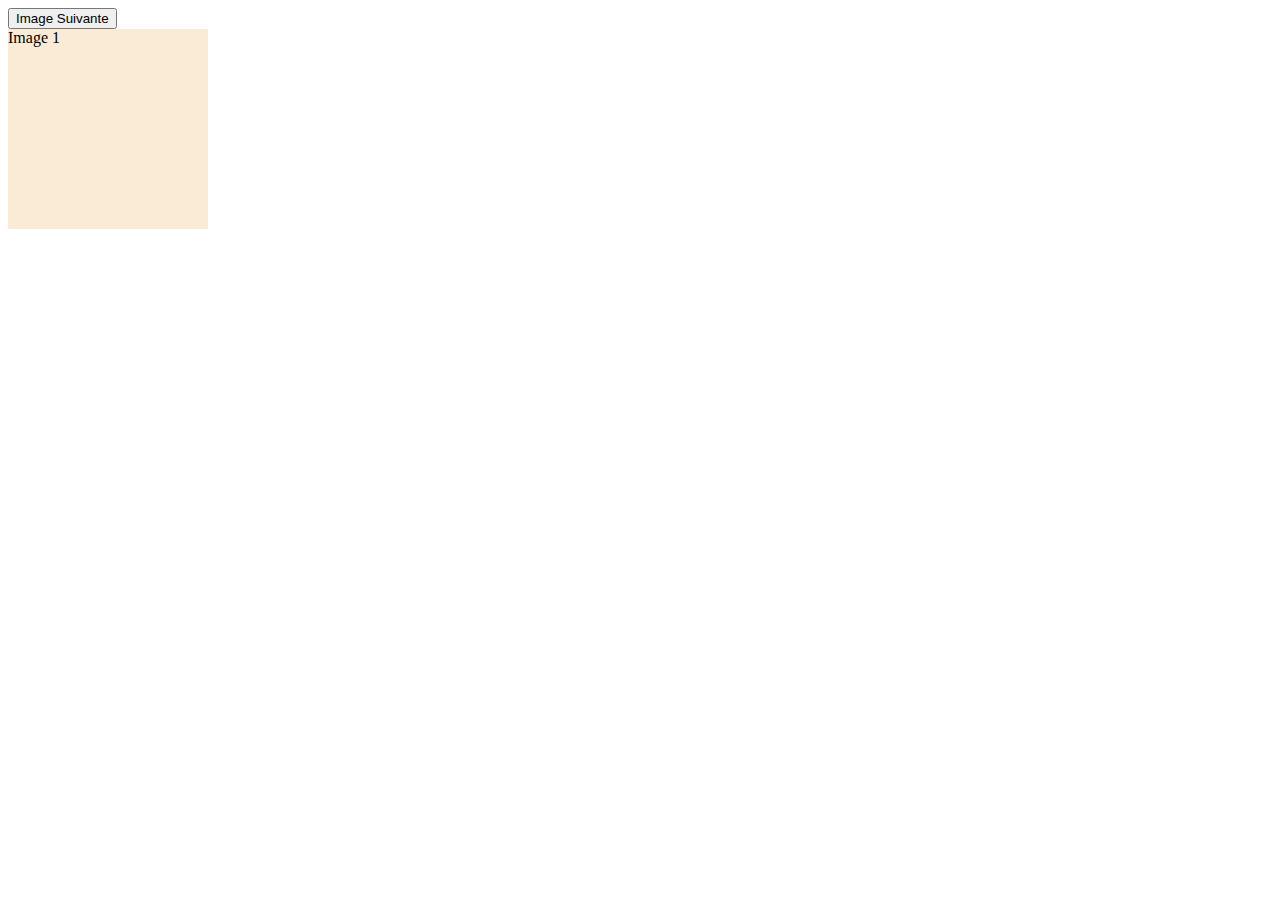
==== pages/carousel.html @ 77384a58 "feat: put in place base html and css for carousel" ====
<!DOCTYPE html>
<html lang="fr"><head>
    <meta charset="UTF-8">
    <meta name="viewport" content="width=device-width, initial-scale=1.0">
    <title>Carousel</title>
    <script src="../script/carousel.js" defer></script>
    <link href="../style/carousel.css" rel="stylesheet">
</head>
<body>
        <main>
            <button>Image Suivante</button>
            <div>
                Image 1
            </div>
        </main>
</body>
</html>
---- style/carousel.css ----
div {
    height: 200px;
    width: 200px;
    background-color: antiquewhite;
    border-width: 3px;
}
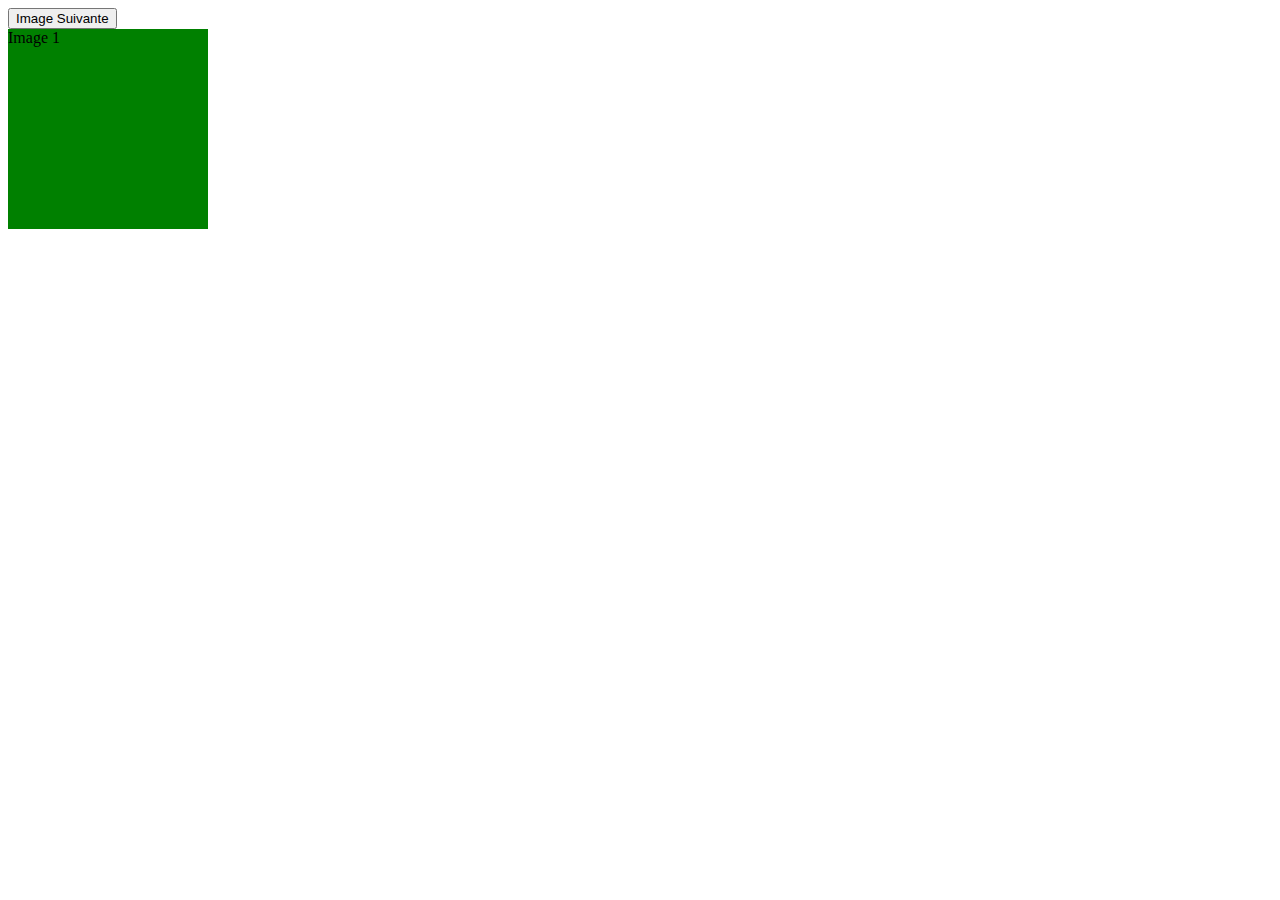
==== commit b3bfbaf4: "feat: basic function for looping between background colour of a div on button press" ====
--- a/pages/carousel.html
+++ b/pages/carousel.html
@@ -8,10 +8,12 @@
 </head>
 <body>
         <main>
-            <button>Image Suivante</button>
-            <div>
+            <button onclick="nextImage()">Image Suivante</button>
+            <section id="container">
+            <div id="content">
                 Image 1
             </div>
+            </section>
         </main>
 </body>
 </html>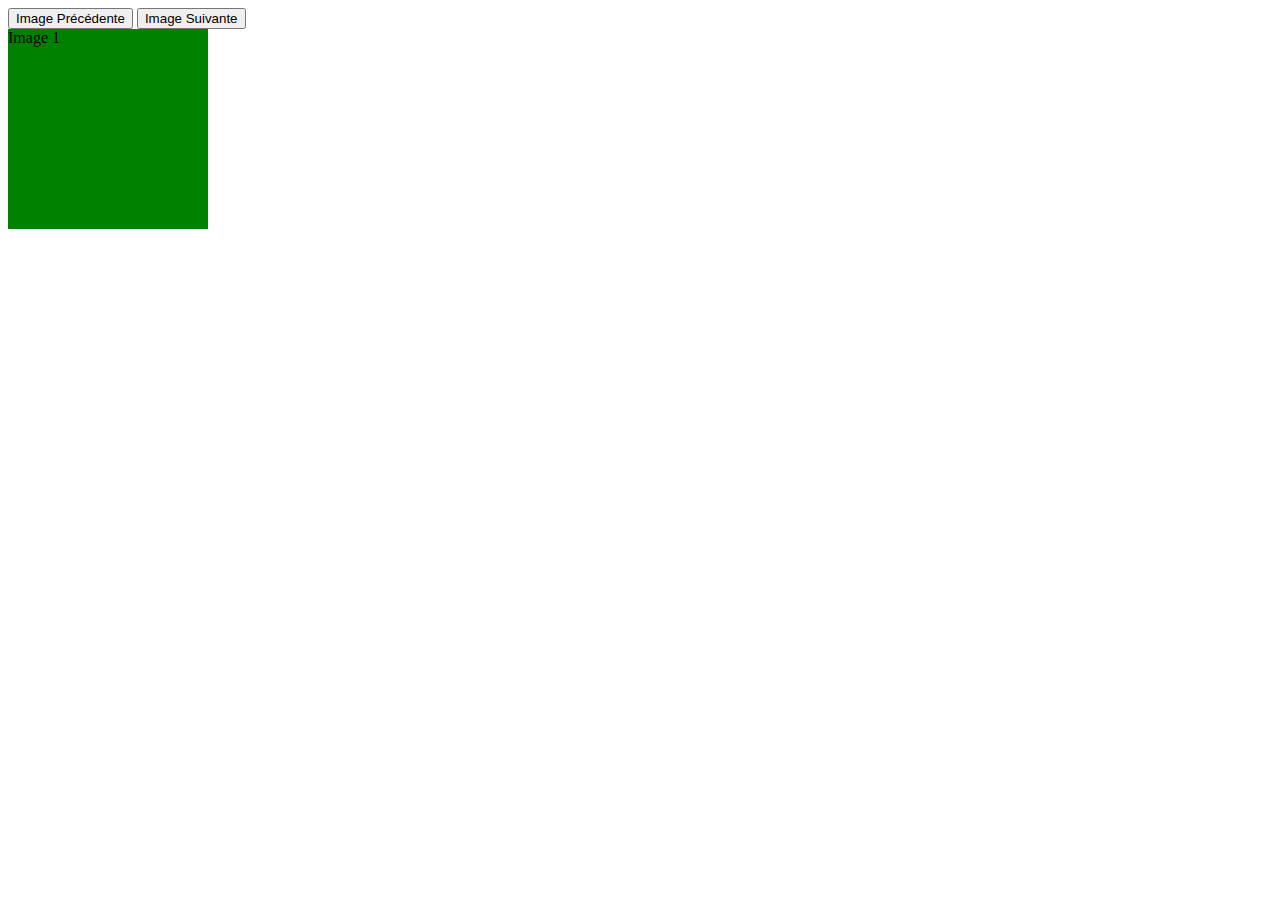
==== commit dcd85748: "feat: added button to reach previous image" ====
--- a/pages/carousel.html
+++ b/pages/carousel.html
@@ -8,6 +8,7 @@
 </head>
 <body>
         <main>
+            <button onclick="prevImage()">Image Précédente</button>
             <button onclick="nextImage()">Image Suivante</button>
             <section id="container">
             <div id="content">
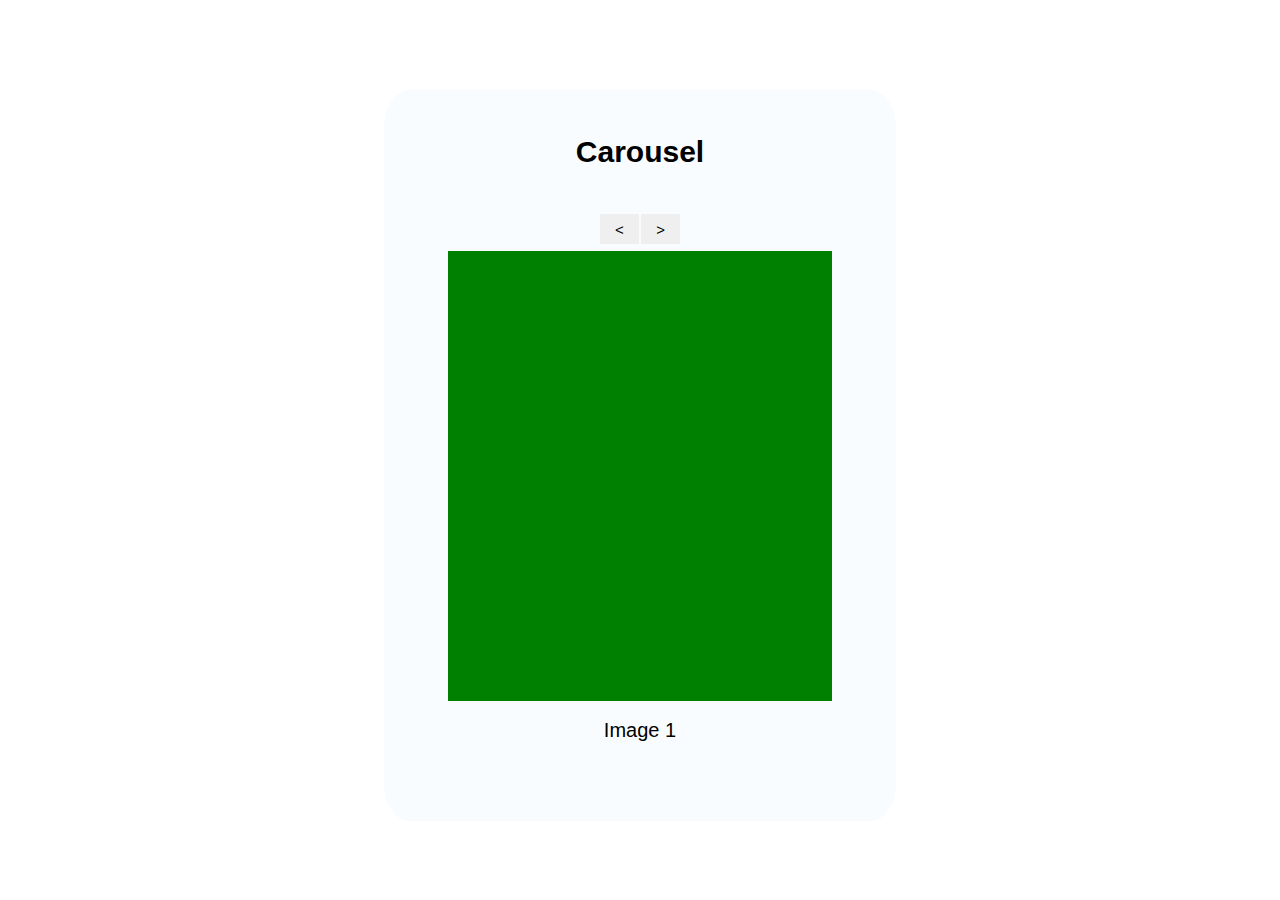
==== commit 9fc37e22: "style: basic style laid down for carousel" ====
--- a/pages/carousel.html
+++ b/pages/carousel.html
@@ -8,12 +8,18 @@
 </head>
 <body>
         <main>
-            <button onclick="prevImage()">Image Précédente</button>
-            <button onclick="nextImage()">Image Suivante</button>
+            <h1>Carousel</h1>
+            <section>
+                <button onclick="prevImage()"> &#60; </button>
+                <button onclick="nextImage()"> &#62; </button>
+            </section>
             <section id="container">
             <div id="content">
+                
+            </div>
+            <p>
                 Image 1
-            </div>
+            </p>
             </section>
         </main>
 </body>
--- a/style/carousel.css
+++ b/style/carousel.css
@@ -1,6 +1,51 @@
+* {
+    font-size: 10px;
+    margin: 0;
+    padding: 0;
+    border: 0;
+    font-family: sans-serif;
+    text-align: center;
+}
+
+main {
+    display: flex;
+    flex-direction: column;
+    align-items: stretch;
+    justify-content: center;
+    margin-left: 30vw;
+    padding-left: 5vw;
+    margin-right: 30vw;
+    padding-right: 5vw;
+    margin-top: 10vh;
+    padding-top: 5vh;
+    padding-bottom: 8vh;
+    background-color: rgb(249, 252, 255);
+    border-radius: 5%;
+}
+
+h1 {
+    font-size: 3rem;
+    margin-bottom: 5vh;
+}
+
+button {
+    height: 30px;
+    font-size: 1.5rem;
+    width: 3vw;
+}
+
+section {
+    margin-bottom: 0.8vh;
+}
+
+
 div {
-    height: 200px;
-    width: 200px;
+    height: 50vh;
     background-color: antiquewhite;
     border-width: 3px;
+}
+
+p {
+    font-size: 2rem;
+    margin-top: 2vh;
 }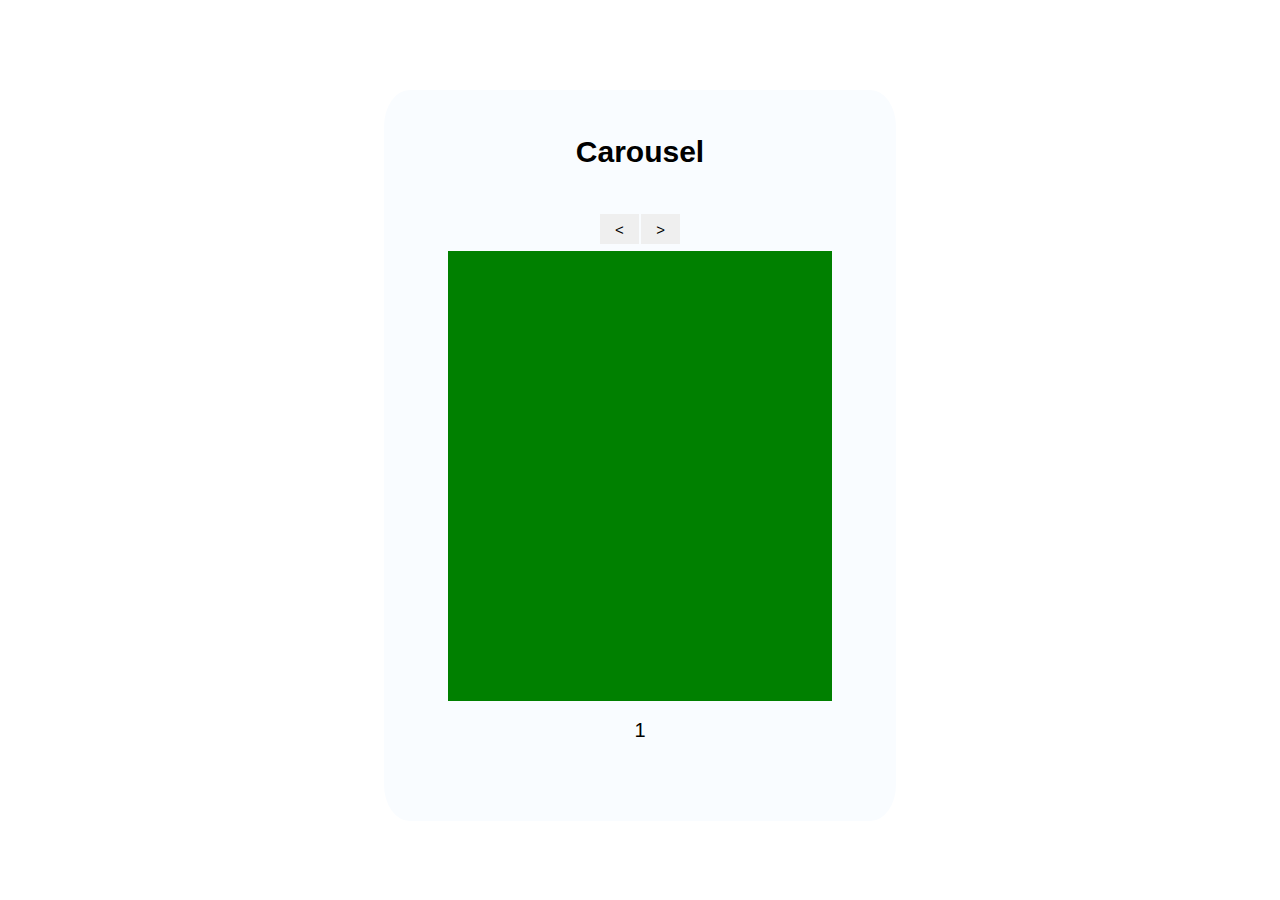
==== commit 4aeca4e6: "refacto: nest lists for cleaner code" ====
--- a/pages/carousel.html
+++ b/pages/carousel.html
@@ -18,7 +18,7 @@
                 
             </div>
             <p>
-                Image 1
+                1
             </p>
             </section>
         </main>
--- a/style/carousel.css
+++ b/style/carousel.css
@@ -41,7 +41,7 @@
 
 div {
     height: 50vh;
-    background-color: antiquewhite;
+    background-color: green;
     border-width: 3px;
 }
 
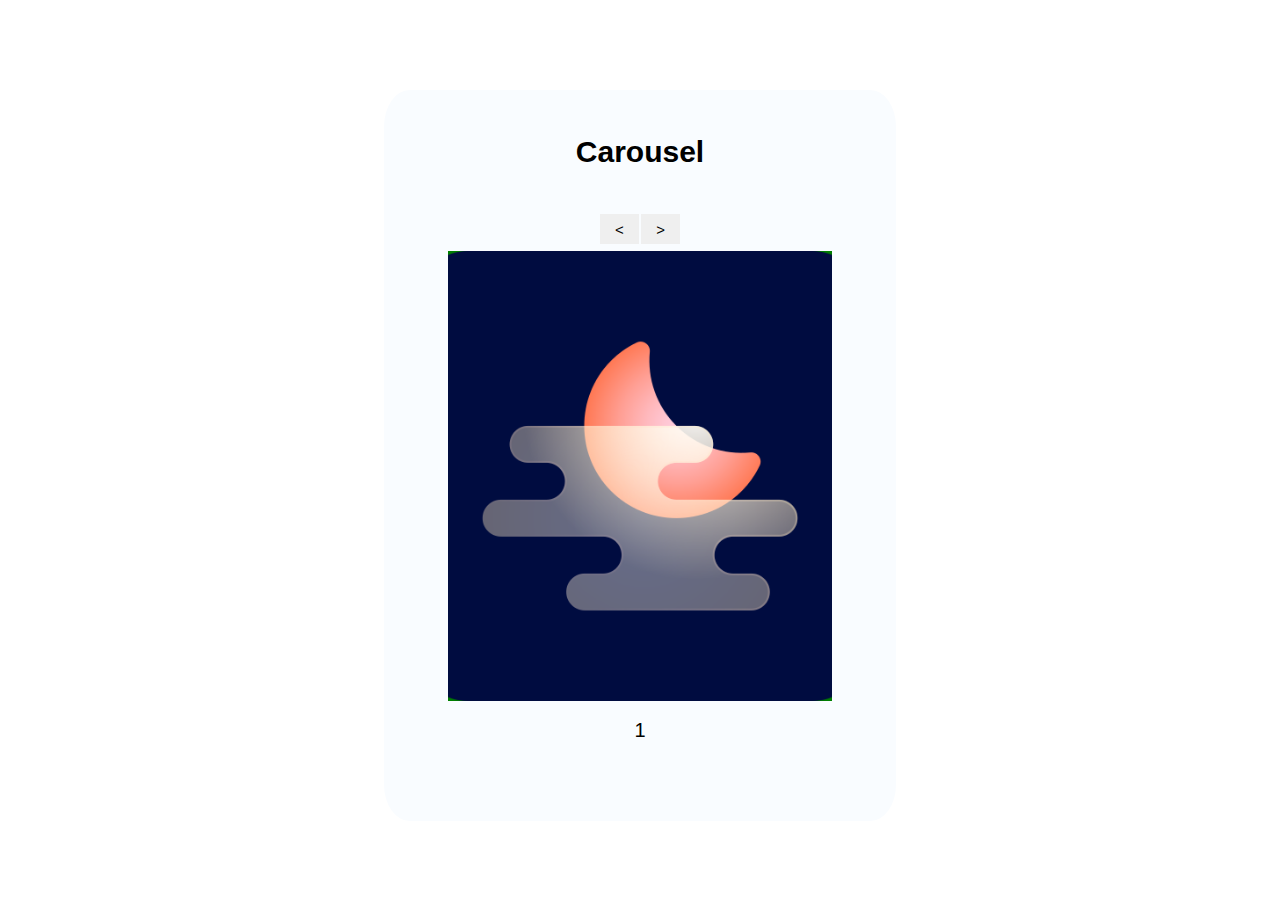
==== commit a8e4d67a: "feat: replace coloured divs by images" ====
--- a/pages/carousel.html
+++ b/pages/carousel.html
@@ -14,7 +14,7 @@
                 <button onclick="nextImage()"> &#62; </button>
             </section>
             <section id="container">
-            <div id="content">
+            <div id="content" class="image1">
                 
             </div>
             <p>
--- a/style/carousel.css
+++ b/style/carousel.css
@@ -48,4 +48,28 @@
 p {
     font-size: 2rem;
     margin-top: 2vh;
+}
+
+.image1,
+.image2,
+.image3,
+.image4 {
+    background-position: center;
+    background-size: cover;
+}
+
+.image1 {
+    background-image: url(../res/hazy-night.png);
+}
+
+.image2 {
+    background-image: url(../res/mixed-precipitation.png);
+}
+
+.image3 {
+    background-image: url(../res/moon.png);
+}
+
+.image4 {
+    background-image: url(../res/mostly-sunny.png);
 }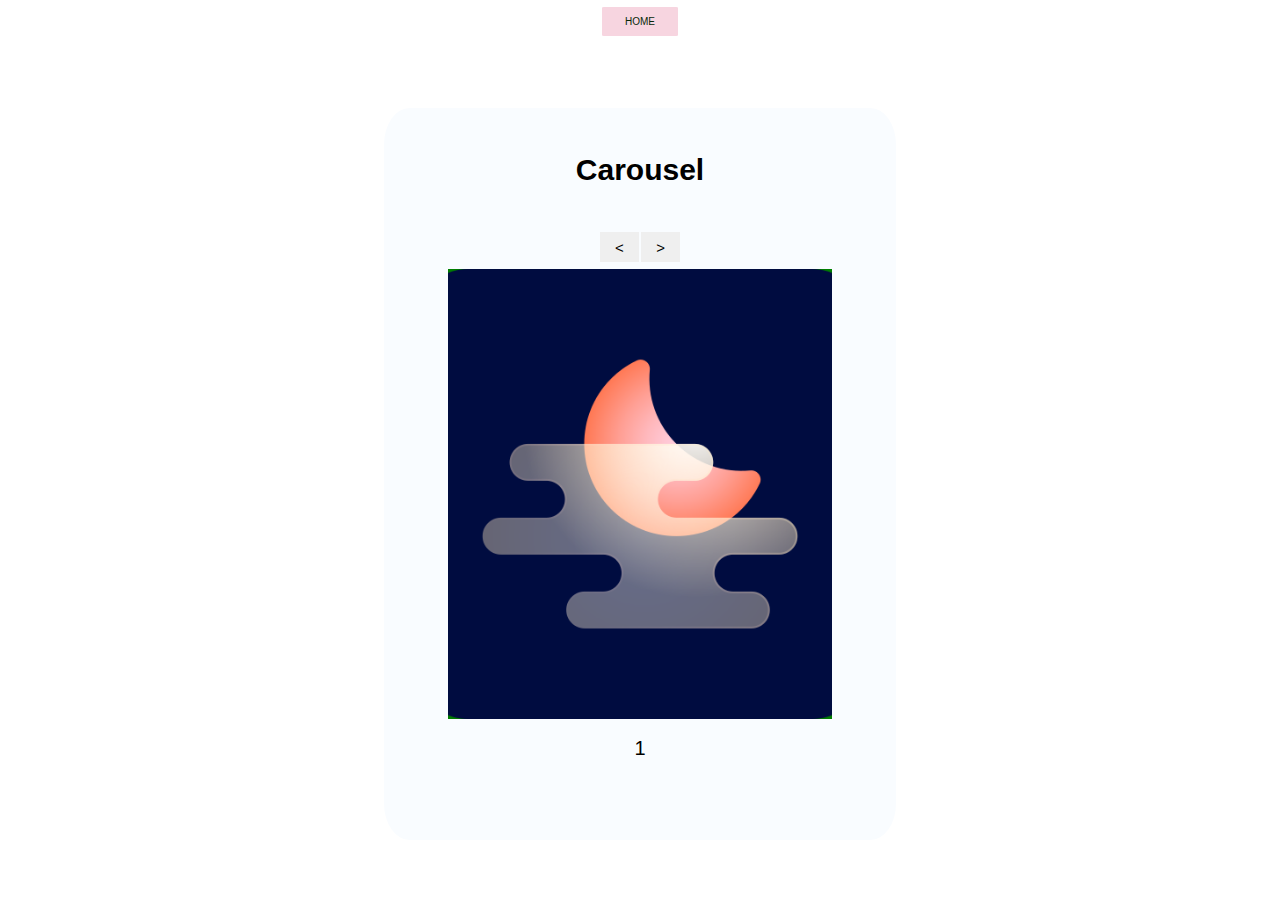
==== commit d7a1f0ff: "feat: add home button to pages" ====
--- a/pages/carousel.html
+++ b/pages/carousel.html
@@ -7,6 +7,9 @@
     <link href="../style/carousel.css" rel="stylesheet">
 </head>
 <body>
+    <a href="../index.html">
+        HOME
+    </a>
         <main>
             <h1>Carousel</h1>
             <section>
--- a/style/carousel.css
+++ b/style/carousel.css
@@ -5,6 +5,25 @@
     border: 0;
     font-family: sans-serif;
     text-align: center;
+}
+
+a {
+    font-size: 1rem;
+    color: rgb(6, 41, 8);
+    text-decoration: none;
+    display: block;
+    background-color: rgb(247, 213, 224);
+    margin: 47vw;
+    margin-top: 0.8vh;
+    margin-bottom: 0.2vh;
+    padding-top: 1vh;
+    padding-bottom: 1vh;
+    border-radius: 2.5%;
+}
+a:hover {
+    background-color: rgb(45, 24, 94);
+    color: white;
+    font-weight: bolder;
 }
 
 main {
@@ -16,7 +35,7 @@
     padding-left: 5vw;
     margin-right: 30vw;
     padding-right: 5vw;
-    margin-top: 10vh;
+    margin-top: 8vh;
     padding-top: 5vh;
     padding-bottom: 8vh;
     background-color: rgb(249, 252, 255);
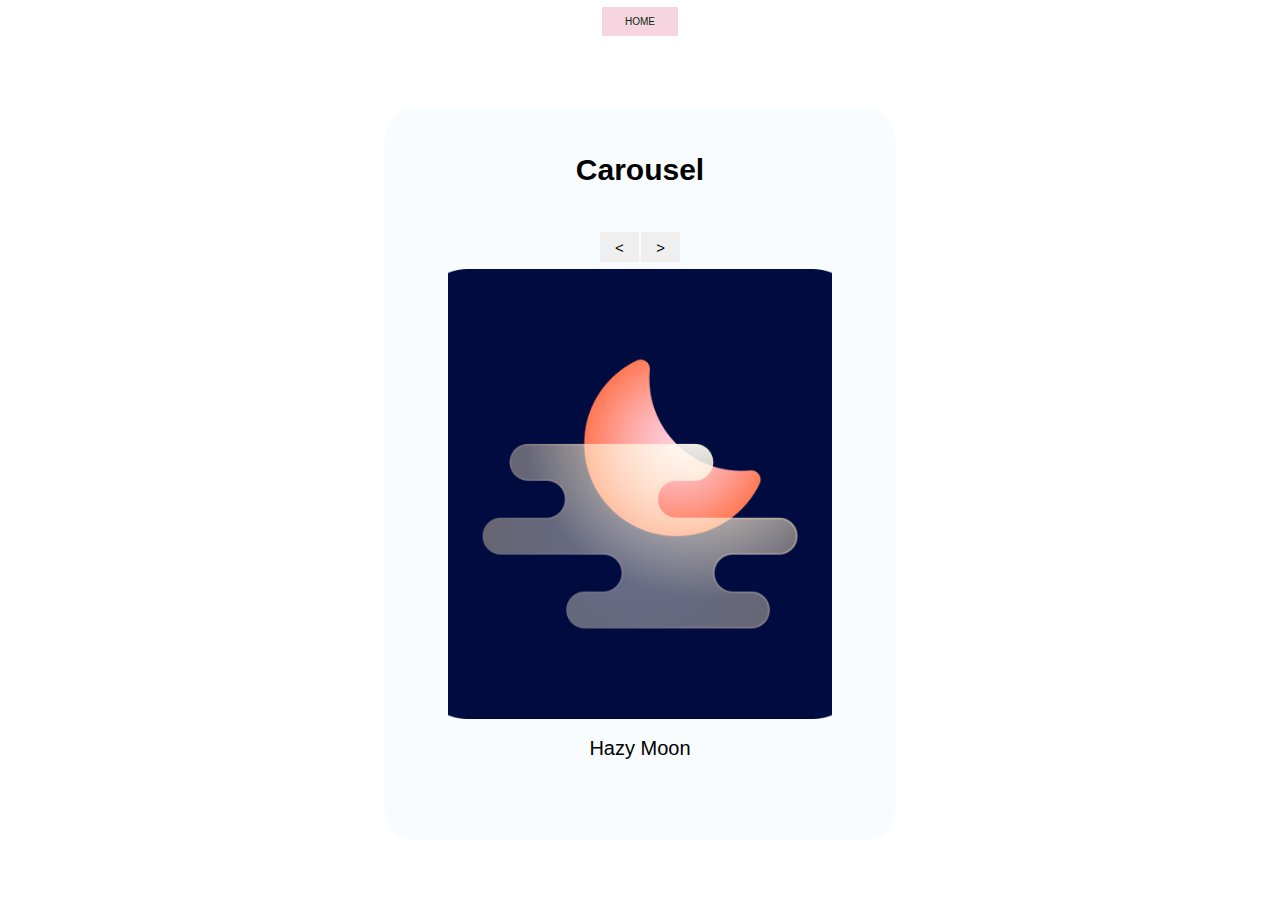
==== commit 21b94518: "fix: default title on html for first displayed image" ====
--- a/pages/carousel.html
+++ b/pages/carousel.html
@@ -21,7 +21,7 @@
                 
             </div>
             <p>
-                1
+                Hazy Moon
             </p>
             </section>
         </main>
--- a/style/carousel.css
+++ b/style/carousel.css
@@ -60,7 +60,6 @@
 
 div {
     height: 50vh;
-    background-color: green;
     border-width: 3px;
 }
 
